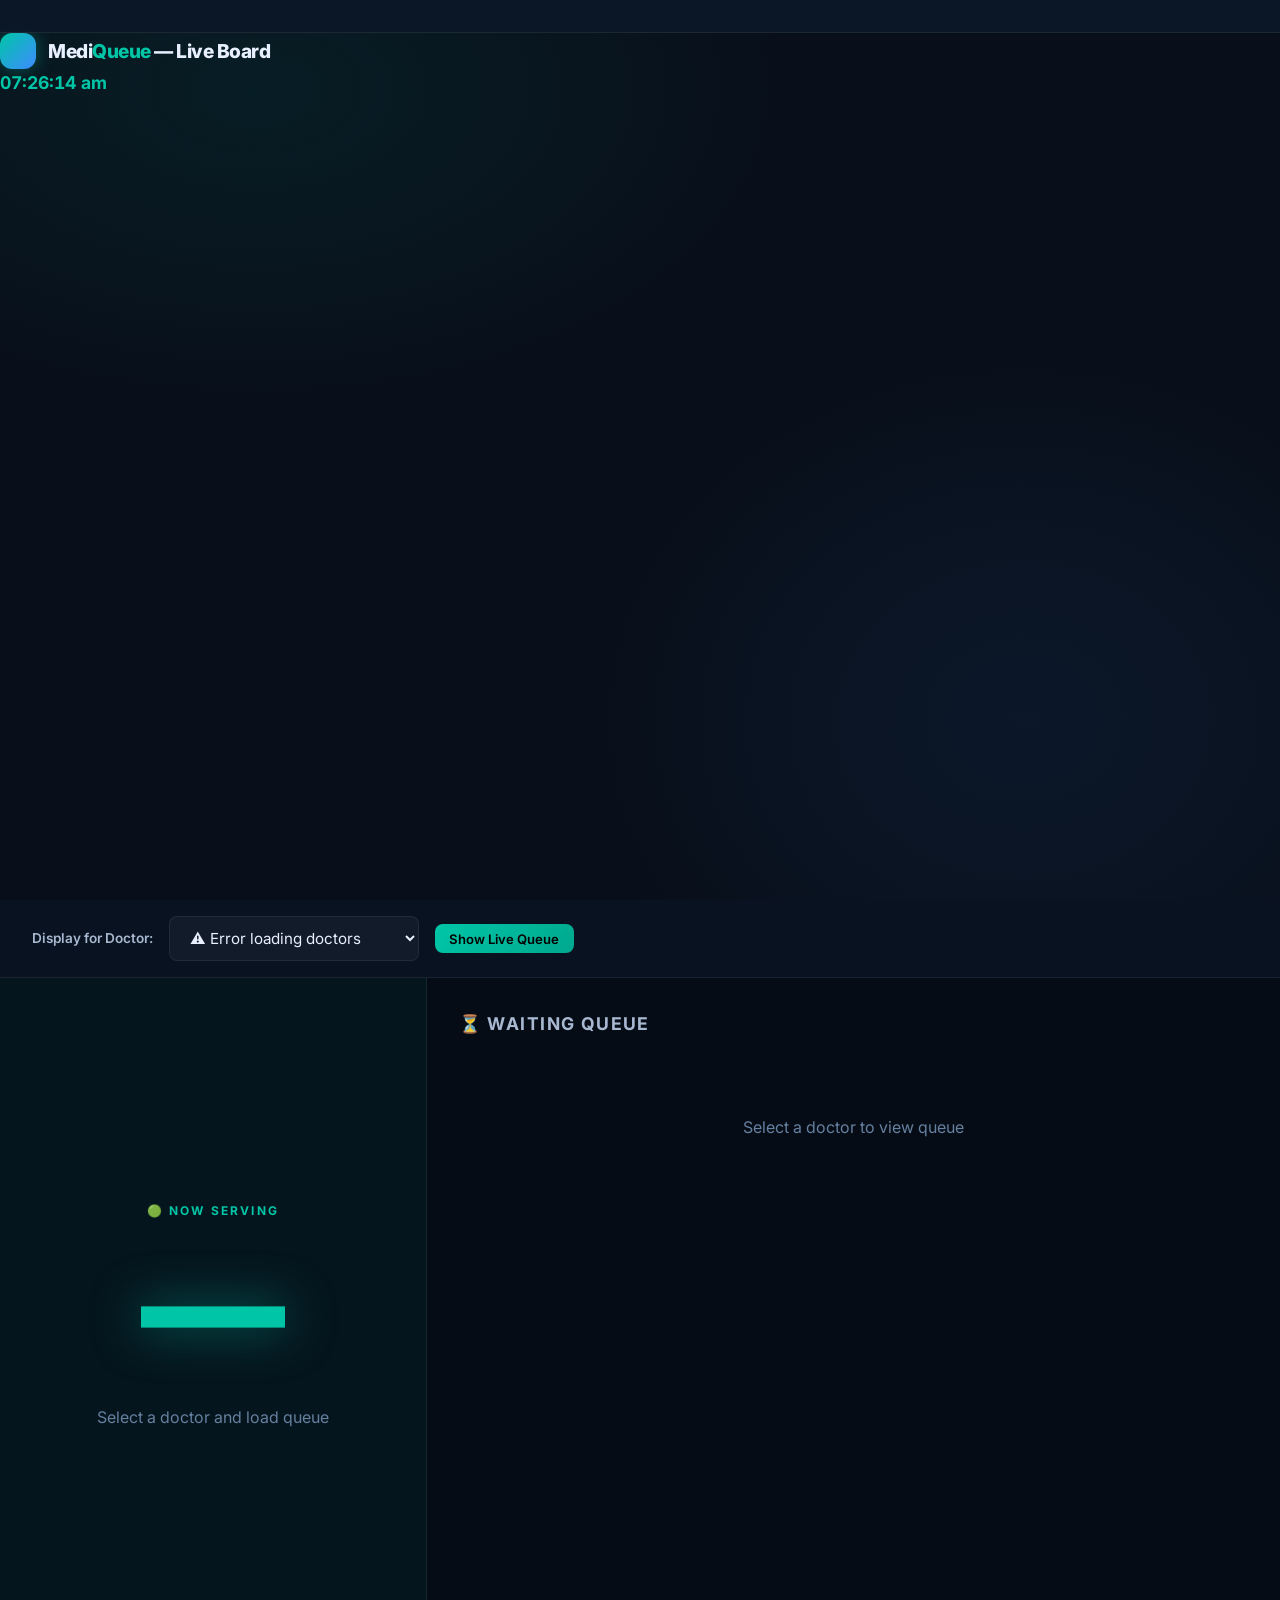
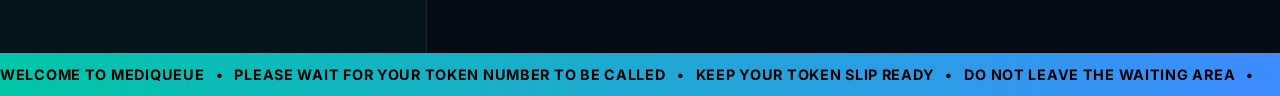
==== frontend/display.html @ 3bbd39fb "Initialize repository with PostgreSQL and Vercel/Render configurations" ====
<!DOCTYPE html>
<html lang="en">

<head>
  <meta charset="UTF-8">
  <meta name="viewport" content="width=device-width, initial-scale=1.0">
  <title>MediQueue — Live Queue Display</title>
  <meta name="description" content="MediQueue public token display board — live queue information.">
  <link rel="stylesheet" href="style.css?v=3">
  <style>
    /* ── Display Board layout ── */
    body {
      background: #050c16;
      overflow-x: hidden;
    }

    .display-wrap {
      min-height: 100vh;
      display: flex;
      flex-direction: column;
    }

    /* Top bar */
    .top-bar {
      display: flex;
      align-items: center;
      justify-content: space-between;
      padding: 1rem 2rem;
      background: rgba(13, 24, 41, .9);
      border-bottom: 1px solid var(--clr-border);
      -webkit-backdrop-filter: blur(12px);
      backdrop-filter: blur(12px);
      position: sticky;
      top: 0;
      z-index: 10;
    }

    .top-bar-right {
      display: flex;
      align-items: center;
      gap: 1.25rem;
    }

    .clock {
      font-size: 1.1rem;
      font-weight: 700;
      font-variant-numeric: tabular-nums;
      color: var(--clr-primary);
    }

    /* Doctor selector */
    .doc-selector-row {
      display: flex;
      align-items: center;
      gap: 1rem;
      padding: 1rem 2rem;
      background: rgba(13, 24, 41, .6);
      border-bottom: 1px solid var(--clr-border);
    }

    .doc-selector-row label {
      font-size: .85rem;
      color: var(--txt-200);
      font-weight: 600;
      white-space: nowrap;
    }

    #doc-select {
      max-width: 250px;
    }

    /* Content grid */
    .display-content {
      flex: 1;
      display: grid;
      grid-template-columns: 1fr 2fr;
      gap: 0;
    }

    /* Left: Now Serving */
    .panel-serving {
      background: rgba(0, 198, 167, .05);
      border-right: 1px solid var(--clr-border);
      display: flex;
      flex-direction: column;
      align-items: center;
      justify-content: center;
      padding: 2.5rem 1.5rem;
      min-height: 75vh;
      text-align: center;
      position: relative;
      overflow: hidden;
    }

    /* Subtle pulse behind the token */
    .serving-glow {
      position: absolute;
      width: 300px;
      height: 300px;
      background: radial-gradient(circle, rgba(0, 198, 167, 0.15) 0%, transparent 70%);
      border-radius: 50%;
      top: 50%;
      left: 50%;
      transform: translate(-50%, -50%);
      pointer-events: none;
      opacity: 0;
      transition: opacity 0.5s;
    }

    .panel-serving.has-patient .serving-glow {
      opacity: 1;
      animation: slowPulse 4s infinite alternate;
    }

    @keyframes slowPulse {
      0% {
        transform: translate(-50%, -50%) scale(1);
        opacity: 0.1;
      }

      100% {
        transform: translate(-50%, -50%) scale(1.3);
        opacity: 0.25;
      }
    }

    .ns-label {
      font-size: .75rem;
      font-weight: 700;
      text-transform: uppercase;
      letter-spacing: .18em;
      color: var(--clr-primary);
      margin-bottom: .75rem;
      z-index: 1;
    }

    .ns-token {
      font-size: clamp(5rem, 12vw, 9rem);
      font-weight: 900;
      line-height: 1;
      color: var(--clr-primary);
      filter: drop-shadow(0 0 24px rgba(0, 198, 167, .5));
      animation: none;
      z-index: 1;
    }

    .ns-token.active {
      animation: tokenPop .6s cubic-bezier(.175, .885, .32, 1.275) forwards;
    }

    .ns-name {
      font-size: 1.3rem;
      font-weight: 600;
      color: var(--txt-100);
      margin-top: .75rem;
      z-index: 1;
    }

    .ns-empty {
      color: var(--txt-300);
      font-size: 1rem;
      margin-top: 1rem;
      z-index: 1;
    }

    @keyframes tokenPop {
      0% {
        transform: scale(.5) translateY(20px);
        opacity: 0;
        filter: drop-shadow(0 0 0px rgba(0, 198, 167, 0));
      }

      50% {
        transform: scale(1.1) translateY(-10px);
        opacity: 1;
        filter: drop-shadow(0 0 40px rgba(0, 198, 167, .8));
      }

      100% {
        transform: scale(1) translateY(0);
        opacity: 1;
        filter: drop-shadow(0 0 24px rgba(0, 198, 167, .5));
      }
    }

    /* Right: Queue list */
    .panel-queue {
      padding: 2rem 2rem;
      overflow-y: auto;
      position: relative;
    }

    .panel-queue h2 {
      font-size: 1.1rem;
      font-weight: 700;
      margin-bottom: 1rem;
      color: var(--txt-200);
      text-transform: uppercase;
      letter-spacing: .08em;
    }

    .queue-row {
      display: flex;
      align-items: center;
      padding: .9rem 1.1rem;
      margin-bottom: .55rem;
      background: var(--clr-glass);
      border: 1px solid var(--clr-border);
      border-radius: var(--radius-md);
      gap: 1rem;
      -webkit-backdrop-filter: blur(10px);
      backdrop-filter: blur(10px);
      transition: all .3s cubic-bezier(.25, .8, .25, 1);
      animation: slideInRight .4s ease-out both;
    }

    @keyframes slideInRight {
      0% {
        transform: translateX(30px);
        opacity: 0;
      }

      100% {
        transform: translateX(0);
        opacity: 1;
      }
    }

    /* Highlight the next person in line */
    .queue-row.next-up {
      border-color: rgba(61, 139, 255, 0.4);
      background: rgba(61, 139, 255, 0.08);
      transform: scale(1.02);
      box-shadow: 0 4px 20px rgba(0, 0, 0, 0.2);
    }

    .queue-row.next-up .qr-token {
      color: #3d8bff;
    }

    .qr-pos {
      font-size: .8rem;
      font-weight: 700;
      color: var(--txt-300);
      min-width: 28px;
      text-align: center;
      background: rgba(255, 255, 255, 0.05);
      border-radius: 50%;
      width: 28px;
      height: 28px;
      display: grid;
      place-items: center;
    }

    .queue-row.next-up .qr-pos {
      background: rgba(61, 139, 255, 0.2);
      color: #3d8bff;
    }

    .qr-token {
      font-size: 1.5rem;
      font-weight: 900;
      color: var(--txt-100);
      min-width: 64px;
    }

    .qr-name {
      flex: 1;
      font-size: .95rem;
      font-weight: 500;
    }

    .qr-wait {
      font-size: .82rem;
      color: var(--txt-300);
      text-align: right;
    }

    /* Ticker */
    .ticker-bar {
      overflow: hidden;
      white-space: nowrap;
      padding: .6rem 0;
      background: linear-gradient(90deg, var(--clr-primary), var(--clr-accent));
      font-size: .9rem;
      font-weight: 700;
      color: #000;
      text-transform: uppercase;
      letter-spacing: .05em;
    }

    .ticker-inner {
      display: inline-block;
      animation: ticker 30s linear infinite;
    }

    .ticker-inner:hover {
      animation-play-state: paused;
    }

    @keyframes ticker {
      0% {
        transform: translateX(100vw);
      }

      100% {
        transform: translateX(-100%);
      }
    }

    /* Refresh indicator */
    .refresh-badge {
      display: flex;
      align-items: center;
      gap: .5rem;
      font-size: .78rem;
      color: var(--txt-300);
      background: rgba(255, 255, 255, 0.05);
      padding: 0.3rem 0.8rem;
      border-radius: 100px;
    }

    .refresh-countdown {
      font-variant-numeric: tabular-nums;
      color: var(--clr-primary);
      font-weight: 700;
      width: 14px;
      text-align: center;
      display: inline-block;
    }

    .refresh-bar-container {
      width: 100%;
      height: 3px;
      background: rgba(255, 255, 255, 0.05);
      position: absolute;
      bottom: 0;
      left: 0;
    }

    .refresh-bar-progress {
      height: 100%;
      background: var(--clr-primary);
      width: 0%;
      transition: width 1s linear;
    }

    @media (max-width: 700px) {
      .display-content {
        grid-template-columns: 1fr;
      }

      .panel-serving {
        min-height: 40vh;
      }
    }
  </style>
  <link rel="manifest" href="manifest.json">
</head>

<body>
  <div class="bg-mesh"></div>
  <div id="toast-container"></div>

  <div class="display-wrap">

    <!-- Top Bar -->
    <div class="top-bar">
      
      </div>
      <div class="brand" style="font-size:1.2rem;">
        <div class="brand-icon" style="width:36px;height:36px;font-size:1rem;"></div>
        <span>Medi<span class="hl">Queue</span> — Live Board</span>
      </div>
      <div class="top-bar-right">
        
        <div class="clock" id="clock">—</div>
      </div>
    </div>

    <!-- Doctor Selector -->
    <div class="doc-selector-row">
      <label for="doc-select">Display for Doctor:</label>
      <select id="doc-select" class="form-select">
        <option value="">⏳ Loading doctors…</option>
      </select>
      <button class="btn btn-primary btn-sm" id="load-queue-btn">Show Live Queue</button>
      <span class="pill" id="doc-label"
        style="display:none;background:rgba(61,139,255,.15);color:#3d8bff;border:1px solid rgba(61,139,255,.3);"></span>
    </div>

    <!-- Main Content -->
    <div class="display-content">

      <!-- Left: Now Serving -->
      <div class="panel-serving" id="panel-serving">
        <div class="serving-glow"></div>
        <div class="ns-label">🟢 Now Serving</div>
        <div class="ns-token" id="ns-token">—</div>
        <div class="ns-name" id="ns-name"></div>
        <div class="ns-empty" id="ns-empty">Select a doctor and load queue</div>
      </div>

      <!-- Right: Queue -->
      <div class="panel-queue">
        <h2>⏳ Waiting Queue</h2>
        <div id="queue-list">
          <div class="empty-state">
            <div class="empty-icon"></div>
            <div>Select a doctor to view queue</div>
          </div>
        </div>
      </div>
    </div>

    <!-- Ticker -->
    <div class="ticker-bar">
      <div class="ticker-inner" id="ticker-text">
        Welcome to MediQueue &nbsp;&nbsp;•&nbsp;&nbsp; Please wait for your token number to be called
        &nbsp;&nbsp;•&nbsp;&nbsp; Keep your token slip ready &nbsp;&nbsp;•&nbsp;&nbsp; Do not leave the waiting area
        &nbsp;&nbsp;•&nbsp;&nbsp;
      </div>
    </div>
  </div>

  <script src="script.js?v=3"></script>
  <script>
    let doctorId = null;
    const REFRESH_INTERVAL = 15;
    let countdownVal = REFRESH_INTERVAL;
    let prevServingToken = null;
    // Audio for when token changes
    const chimeSound = new Audio('https://assets.mixkit.co/active_storage/sfx/2869/2869-preview.mp3'); /* Using a free chime sound */
    chimeSound.volume = 0.5;

    /* ── Load Doctors Dropdown ─────────────────────────────── */
    async function loadDoctorsDropdown() {
      const sel = document.getElementById('doc-select');
      try {
        const doctors = await api('/doctors');
        if (!doctors.length) {
          sel.innerHTML = '<option value="">No doctors available</option>';
          return;
        }
        sel.innerHTML = '<option value="">— Select a Doctor —</option>' +
          doctors.map(d => `<option value="${d.id}">Dr. ${d.name} — ${d.department}</option>`).join('');
      } catch (_) {
        sel.innerHTML = '<option value="">⚠️ Error loading doctors</option>';
      }
    }

    /* ── Clock ────────────────────────────────────────────── */
    function updateClock() {
      const now = new Date();
      document.getElementById('clock').textContent =
        now.toLocaleTimeString('en-IN', { hour: '2-digit', minute: '2-digit', second: '2-digit' });
    }
    setInterval(updateClock, 1000);
    updateClock();

    /* ── Countdown & Progress Bar ─────────────────────────── */
    function startCountdown() {
      countdownVal = REFRESH_INTERVAL;
      updateProgressUI();

      
      window._cdInterval = setInterval(() => {
        countdownVal--;
        updateProgressUI();

        if (countdownVal <= 0) {
          refresh();
          countdownVal = REFRESH_INTERVAL;
        }
      }, 1000);
    }

    function updateProgressUI() {
      document.getElementById('countdown').textContent = countdownVal;
      // Calculate progress (0 to 100%)
      const pct = ((REFRESH_INTERVAL - countdownVal) / REFRESH_INTERVAL) * 100;
      document.getElementById('refresh-progress').style.width = `${pct}%`;
    }

    /* ── Load Button ─────────────────────────────────────── */
    document.getElementById('load-queue-btn').addEventListener('click', () => {
      const sel = document.getElementById('doc-select');
      const id = parseInt(sel.value);

      if (!id) { showToast('Please select a doctor first.', 'warn'); return; }

      doctorId = id;

      // Play sound once on user interaction to enable audio context for later
      chimeSound.play().catch(e => console.log('Audio autoplay prevented on first click.'));

      const pill = document.getElementById('doc-label');
      const text = sel.options[sel.selectedIndex].text;
      pill.textContent = text;
      pill.style.display = 'inline-flex';

      // Hide the select to make board cleaner
      sel.style.display = 'none';
      document.querySelector('label[for="doc-select"]').style.display = 'none';
      document.getElementById('load-queue-btn').textContent = 'Change Doctor';
      document.getElementById('load-queue-btn').onclick = function () {
        // Toggle back
        sel.style.display = '';
        document.querySelector('label[for="doc-select"]').style.display = '';
        this.textContent = 'Apply';
        this.onclick = null; // Reverts to original listener
        setTimeout(() => location.reload(), 200); // Easiest way to reset state
      };

      refresh();
      startCountdown();
    });

    /* ── Render Serving ──────────────────────────────────── */
    function renderServing(data) {
      const panel = document.getElementById('panel-serving');
      const tokenEl = document.getElementById('ns-token');
      const nameEl = document.getElementById('ns-name');
      const emptyEl = document.getElementById('ns-empty');

      if (!data || !data.token_number || data.message === 'No patient currently serving') {
        tokenEl.textContent = '—';
        nameEl.textContent = '';
        emptyEl.textContent = 'No patient currently being served';
        panel.classList.remove('has-patient');
        prevServingToken = null;
        return;
      }

      emptyEl.textContent = '';
      panel.classList.add('has-patient');

      const token = '#' + data.token_number;

      if (token !== prevServingToken) {
        // New token! Animation and Sound time
        tokenEl.classList.remove('active');

        // Play chime if not the first load (to avoid blasting sound on page load)
        if (prevServingToken !== null) {
          chimeSound.play().catch(e => console.log('Audio play prevented by browser policy'));
        }

        // Force DOM reflow to restart animation
        void tokenEl.offsetWidth;

        tokenEl.classList.add('active');
        prevServingToken = token;
      }

      tokenEl.textContent = token;
      nameEl.textContent = data.name || '';
    }

    /* ── Render Queue ─────────────────────────────────────── */
    function renderQueue(queue) {
      const list = document.getElementById('queue-list');
      if (!queue || !queue.length) {
        list.innerHTML = `<div class="empty-state" style="animation: fadeUp .5s ease"><div class="empty-icon">🎉</div><div>Queue is empty — all caught up!</div></div>`;

        // Update ticker
        document.getElementById('ticker-text').textContent =
          '🏥 MediQueue   •   Queue is currently empty — all patients have been attended   •   Thank you for your patience   •   ';
        return;
      }

      list.innerHTML = queue.map((p, i) => {
        // Highlight the next person in line
        const isNext = i === 0;
        const rowClass = isNext ? 'queue-row next-up' : 'queue-row';
        const waitLabel = isNext ? 'Next up' : fmtWait(p.estimated_waiting_time_minutes);

        return `
      <div class="${rowClass}" style="animation-delay:${i * 0.08}s">
        <div class="qr-pos">${p.queue_position}</div>
        <div class="qr-token">#${p.token_number}</div>
        <div class="qr-name">${p.name}</div>
        <div style="display:flex;flex-direction:column;align-items:flex-end;gap:.35rem;">
          ${priorityBadge(p.priority)}
          <div class="qr-wait">${waitLabel}</div>
        </div>
      </div>
    `}).join('');

      // Update ticker with actual upcoming tokens
      const tickerNames = queue.slice(0, 5).map(p => `Token #${p.token_number} (${p.name})`).join('  •  ');
      document.getElementById('ticker-text').innerHTML =
        `🏥 UPCOMING TOKENS &nbsp;&nbsp;•&nbsp;&nbsp; ${tickerNames} &nbsp;&nbsp;•&nbsp;&nbsp; Please keep your token slip ready &nbsp;&nbsp;•&nbsp;&nbsp;`;
    }

    /* ── Refresh ──────────────────────────────────────────── */
    async function refresh() {
      if (!doctorId) return;
      try {
        const [queue, serving] = await Promise.all([
          api(`/queue/${doctorId}`).catch(() => []),
          api(`/currentServing/${doctorId}`).catch(() => null)
        ]);
        renderServing(serving);
        renderQueue(queue);

        // Reset progress visual
        document.getElementById('refresh-progress').style.transition = 'none';
        document.getElementById('refresh-progress').style.width = '0%';
        void document.getElementById('refresh-progress').offsetWidth; // force reflow
        document.getElementById('refresh-progress').style.transition = 'width 1s linear';

      } catch (err) {
        console.error("Display refresh error:", err);
      }
    }

    // Load doctors on startup
    loadDoctorsDropdown();
  </script>

  <script>
    if ('serviceWorker' in navigator) {
      window.addEventListener('load', () => {
        navigator.serviceWorker.register('sw.js').then(reg => {
          console.log('SW registered!', reg.scope);
        }).catch(err => {
          console.log('SW registration failed: ', err);
        });
      });
    }
  </script>
</body>

</html>
---- frontend/style.css ----
/* ============================================================
   MediQueue — Premium Design System
   Dark medical theme with glassmorphism & micro-animations
   ============================================================ */

@import url('https://fonts.googleapis.com/css2?family=Inter:wght@300;400;500;600;700;800&display=swap');

/* ─── CSS Custom Properties ─────────────────────────────── */
:root {
    /* Brand Palette */
    --clr-bg: #080f1a;
    --clr-surface: #0d1829;
    --clr-surface-2: #111f33;
    --clr-glass: rgba(13, 24, 41, 0.72);
    --clr-border: rgba(255, 255, 255, 0.07);

    --clr-primary: #00c6a7;
    --clr-primary-dim: rgba(0, 198, 167, 0.12);
    --clr-accent: #3d8bff;
    --clr-accent-dim: rgba(61, 139, 255, 0.12);

    --clr-danger: #ff5677;
    --clr-danger-dim: rgba(255, 86, 119, 0.12);
    --clr-warn: #ffb731;
    --clr-warn-dim: rgba(255, 183, 49, 0.12);
    --clr-success: #22d3a6;
    --clr-success-dim: rgba(34, 211, 166, 0.12);

    /* Text */
    --txt-100: #e8f0ff;
    --txt-200: #a8b8d0;
    --txt-300: #6680a0;

    /* Shadows & Glow */
    --shadow-card: 0 4px 32px rgba(0, 0, 0, 0.5);
    --glow-primary: 0 0 18px rgba(0, 198, 167, 0.4);
    --glow-accent: 0 0 18px rgba(61, 139, 255, 0.4);
    --glow-danger: 0 0 18px rgba(255, 86, 119, 0.4);

    /* Spacing */
    --radius-sm: 8px;
    --radius-md: 14px;
    --radius-lg: 20px;
    --radius-xl: 28px;
}

/* ─── Reset & Base ───────────────────────────────────────── */
*,
*::before,
*::after {
    box-sizing: border-box;
    margin: 0;
    padding: 0;
}

html {
    scroll-behavior: smooth;
}

body {
    font-family: 'Inter', system-ui, sans-serif;
    background: var(--clr-bg);
    color: var(--txt-100);
    min-height: 100vh;
    line-height: 1.6;
    -webkit-font-smoothing: antialiased;
}

/* ─── Scrollbar ──────────────────────────────────────────── */
::-webkit-scrollbar {
    width: 6px;
}

::-webkit-scrollbar-track {
    background: var(--clr-surface);
}

::-webkit-scrollbar-thumb {
    background: var(--clr-primary);
    border-radius: 3px;
}

/* ─── Background Mesh ────────────────────────────────────── */
.bg-mesh {
    position: fixed;
    inset: 0;
    z-index: -1;
    background:
        radial-gradient(ellipse 60% 50% at 20% 10%, rgba(0, 198, 167, .08) 0%, transparent 70%),
        radial-gradient(ellipse 50% 60% at 80% 80%, rgba(61, 139, 255, .07) 0%, transparent 70%),
        var(--clr-bg);
}

/* ─── Layout ──────────────────────────────────────────────── */
.page-wrap {
    min-height: 100vh;
    display: flex;
    flex-direction: column;
}

.center-box {
    min-height: 100vh;
    display: grid;
    place-items: center;
    padding: 1.5rem;
}

/* ─── Glass Card ─────────────────────────────────────────── */
.card {
    background: var(--clr-glass);
    border: 1px solid var(--clr-border);
    border-radius: var(--radius-lg);
    -webkit-backdrop-filter: blur(20px);
    backdrop-filter: blur(20px);
    box-shadow: var(--shadow-card);
    padding: 2rem;
}

.card-sm {
    padding: 1.25rem 1.5rem;
    border-radius: var(--radius-md);
}

.card-xl {
    padding: 2.5rem 3rem;
}

/* ─── Logo / Brand ───────────────────────────────────────── */
.brand {
    display: flex;
    align-items: center;
    gap: .75rem;
    font-size: 1.5rem;
    font-weight: 800;
    letter-spacing: -.5px;
    color: var(--txt-100);
}

.brand-icon {
    width: 44px;
    height: 44px;
    border-radius: 12px;
    background: linear-gradient(135deg, var(--clr-primary), var(--clr-accent));
    display: grid;
    place-items: center;
    font-size: 1.2rem;
    box-shadow: var(--glow-primary);
    flex-shrink: 0;
}

.brand span.hl {
    color: var(--clr-primary);
}

/* ─── Typography ─────────────────────────────────────────── */
h1 {
    font-size: clamp(1.5rem, 3vw, 2rem);
    font-weight: 800;
}

h2 {
    font-size: 1.4rem;
    font-weight: 700;
}

h3 {
    font-size: 1.1rem;
    font-weight: 600;
}

.sub {
    color: var(--txt-200);
    font-size: .9rem;
}

.text-primary {
    color: var(--clr-primary);
}

.text-accent {
    color: var(--clr-accent);
}

.text-danger {
    color: var(--clr-danger);
}

.text-warn {
    color: var(--clr-warn);
}

.text-success {
    color: var(--clr-success);
}

/* ─── Buttons ─────────────────────────────────────────────── */
.btn {
    display: inline-flex;
    align-items: center;
    justify-content: center;
    gap: .5rem;
    padding: .65rem 1.4rem;
    border: none;
    border-radius: var(--radius-sm);
    font-family: inherit;
    font-size: .9rem;
    font-weight: 600;
    cursor: pointer;
    transition: all .18s ease;
    white-space: nowrap;
    text-decoration: none;
}

.btn:active {
    transform: scale(.97);
}

.btn:disabled {
    opacity: .45;
    cursor: not-allowed;
    transform: none !important;
}

.btn-primary {
    background: linear-gradient(135deg, var(--clr-primary), #00a88e);
    color: #000;
    box-shadow: 0 0 0 0 rgba(0, 198, 167, 0);
}

.btn-primary:hover {
    box-shadow: var(--glow-primary);
    transform: translateY(-1px);
}

.btn-accent {
    background: linear-gradient(135deg, var(--clr-accent), #2a6fd6);
    color: #fff;
    box-shadow: 0 0 0 0 rgba(61, 139, 255, 0);
}

.btn-accent:hover {
    box-shadow: var(--glow-accent);
    transform: translateY(-1px);
}

.btn-danger {
    background: linear-gradient(135deg, var(--clr-danger), #e03355);
    color: #fff;
}

.btn-danger:hover {
    box-shadow: var(--glow-danger);
    transform: translateY(-1px);
}

.btn-warn {
    background: linear-gradient(135deg, var(--clr-warn), #e6963a);
    color: #000;
}

.btn-warn:hover {
    transform: translateY(-1px);
}

.btn-ghost {
    background: transparent;
    border: 1px solid var(--clr-border);
    color: var(--txt-200);
}

.btn-ghost:hover {
    border-color: var(--clr-primary);
    color: var(--clr-primary);
}

.btn-sm {
    padding: .4rem .9rem;
    font-size: .82rem;
}

.btn-lg {
    padding: .85rem 2rem;
    font-size: 1rem;
}

.btn-full {
    width: 100%;
}

/* ─── Form Elements ──────────────────────────────────────── */
.form-group {
    display: flex;
    flex-direction: column;
    gap: .4rem;
}

.form-label {
    font-size: .82rem;
    font-weight: 600;
    color: var(--txt-200);
    letter-spacing: .03em;
    text-transform: uppercase;
}

.form-input,
.form-select,
.form-textarea {
    background: rgba(255, 255, 255, 0.04);
    border: 1px solid var(--clr-border);
    border-radius: var(--radius-sm);
    padding: .7rem 1rem;
    color: var(--txt-100);
    font-family: inherit;
    font-size: .95rem;
    transition: border-color .15s, box-shadow .15s;
    width: 100%;
}

.form-input::placeholder,
.form-textarea::placeholder {
    color: var(--txt-300);
}

.form-input:focus,
.form-select:focus,
.form-textarea:focus {
    outline: none;
    border-color: var(--clr-primary);
    box-shadow: 0 0 0 3px rgba(0, 198, 167, .15);
}

.form-select {
    cursor: pointer;
    appearance: auto;
}

.form-select option {
    background: var(--clr-surface-2);
}

.form-textarea {
    resize: vertical;
    min-height: 80px;
}

.form-grid-2 {
    display: grid;
    grid-template-columns: 1fr 1fr;
    gap: 1rem;
}

.form-grid-3 {
    display: grid;
    grid-template-columns: 1fr 1fr 1fr;
    gap: 1rem;
}

/* Toggle switch */
.toggle-row {
    display: flex;
    align-items: center;
    gap: .75rem;
}

.toggle-label {
    font-size: .9rem;
    font-weight: 500;
    color: var(--txt-200);
    cursor: pointer;
}

.toggle {
    position: relative;
    width: 44px;
    height: 24px;
}

.toggle input {
    opacity: 0;
    width: 0;
    height: 0;
}

.toggle-slider {
    position: absolute;
    inset: 0;
    background: rgba(255, 255, 255, .1);
    border-radius: 24px;
    cursor: pointer;
    transition: .2s;
}

.toggle-slider::before {
    content: '';
    position: absolute;
    width: 18px;
    height: 18px;
    left: 3px;
    bottom: 3px;
    background: var(--txt-300);
    border-radius: 50%;
    transition: .2s;
}

.toggle input:checked+.toggle-slider {
    background: var(--clr-danger);
}

.toggle input:checked+.toggle-slider::before {
    transform: translateX(20px);
    background: #fff;
}

/* ─── Stat Cards ─────────────────────────────────────────── */
.stats-grid {
    display: grid;
    grid-template-columns: repeat(auto-fit, minmax(160px, 1fr));
    gap: 1rem;
}

.stat-card {
    background: var(--clr-glass);
    border: 1px solid var(--clr-border);
    border-radius: var(--radius-md);
    padding: 1.25rem 1.5rem;
    display: flex;
    flex-direction: column;
    gap: .3rem;
    position: relative;
    overflow: hidden;
    -webkit-backdrop-filter: blur(16px);
    backdrop-filter: blur(16px);
    transition: transform .2s, box-shadow .2s;
}

.stat-card:hover {
    transform: translateY(-3px);
    box-shadow: var(--shadow-card);
}

.stat-card::before {
    content: '';
    position: absolute;
    top: 0;
    left: 0;
    right: 0;
    height: 3px;
}

.stat-card.c-primary::before {
    background: var(--clr-primary);
}

.stat-card.c-accent::before {
    background: var(--clr-accent);
}

.stat-card.c-danger::before {
    background: var(--clr-danger);
}

.stat-card.c-warn::before {
    background: var(--clr-warn);
}

.stat-card.c-success::before {
    background: var(--clr-success);
}

.stat-icon {
    font-size: 1.4rem;
    margin-bottom: .2rem;
}

.stat-value {
    font-size: 2rem;
    font-weight: 800;
    line-height: 1;
    letter-spacing: -.5px;
}

.stat-label {
    font-size: .78rem;
    color: var(--txt-200);
    font-weight: 500;
    text-transform: uppercase;
    letter-spacing: .05em;
}

/* ─── Table ──────────────────────────────────────────────── */
.tbl-wrap {
    overflow-x: auto;
    border-radius: var(--radius-md);
    border: 1px solid var(--clr-border);
}

table {
    width: 100%;
    border-collapse: collapse;
}

thead tr {
    background: rgba(255, 255, 255, .03);
}

th {
    text-align: left;
    padding: .85rem 1rem;
    font-size: .78rem;
    font-weight: 600;
    color: var(--txt-300);
    text-transform: uppercase;
    letter-spacing: .06em;
    border-bottom: 1px solid var(--clr-border);
}

td {
    padding: .9rem 1rem;
    font-size: .9rem;
    border-bottom: 1px solid rgba(255, 255, 255, .03);
}

tbody tr:last-child td {
    border-bottom: none;
}

tbody tr {
    transition: background .15s;
}

tbody tr:hover {
    background: rgba(255, 255, 255, .025);
}

/* ─── Badges ─────────────────────────────────────────────── */
.badge {
    display: inline-block;
    padding: .2rem .65rem;
    border-radius: 100px;
    font-size: .75rem;
    font-weight: 700;
    text-transform: uppercase;
    letter-spacing: .04em;
}

.badge-primary {
    background: var(--clr-primary-dim);
    color: var(--clr-primary);
}

.badge-accent {
    background: var(--clr-accent-dim);
    color: var(--clr-accent);
}

.badge-danger {
    background: var(--clr-danger-dim);
    color: var(--clr-danger);
}

.badge-warn {
    background: var(--clr-warn-dim);
    color: var(--clr-warn);
}

.badge-success {
    background: var(--clr-success-dim);
    color: var(--clr-success);
}

.badge-muted {
    background: rgba(255, 255, 255, .06);
    color: var(--txt-300);
}

/* ─── Sidebar Layout ─────────────────────────────────────── */
.app-layout {
    display: flex;
    min-height: 100vh;
}

.sidebar {
    width: 240px;
    flex-shrink: 0;
    background: var(--clr-surface);
    border-right: 1px solid var(--clr-border);
    display: flex;
    flex-direction: column;
    gap: 0;
    padding: 1.5rem 0;
    position: sticky;
    top: 0;
    height: 100vh;
    overflow-y: auto;
}

.sidebar-header {
    padding: 0 1.5rem 1.5rem;
    border-bottom: 1px solid var(--clr-border);
    margin-bottom: .5rem;
}

.sidebar-nav {
    flex: 1;
    padding: .5rem 0;
}

.nav-item {
    display: flex;
    align-items: center;
    gap: .75rem;
    padding: .7rem 1.5rem;
    font-size: .9rem;
    font-weight: 500;
    color: var(--txt-300);
    cursor: pointer;
    transition: all .15s;
    border-left: 3px solid transparent;
}

.nav-item:hover {
    color: var(--txt-100);
    background: rgba(255, 255, 255, .04);
}

.nav-item.active {
    color: var(--clr-primary);
    background: var(--clr-primary-dim);
    border-left-color: var(--clr-primary);
}

.nav-icon {
    font-size: 1.05rem;
    width: 20px;
    text-align: center;
}

.sidebar-footer {
    padding: 0 1.5rem 0;
}

.main-content {
    flex: 1;
    padding: 2rem 2.5rem;
    overflow-y: auto;
    background: transparent;
}

/* ─── Page Header ─────────────────────────────────────────── */
.page-header {
    display: flex;
    align-items: center;
    justify-content: space-between;
    margin-bottom: 1.75rem;
    padding-bottom: 1.25rem;
    border-bottom: 1px solid var(--clr-border);
}

.page-title {
    font-size: 1.5rem;
    font-weight: 800;
}

.page-sub {
    font-size: .87rem;
    color: var(--txt-200);
    margin-top: .15rem;
}

/* ─── Section ────────────────────────────────────────────── */
.section {
    display: none;
}

.section.active {
    display: block;
}

/* ─── Token Card (Patient success) ──────────────────────── */
.token-card {
    text-align: center;
    padding: 2.5rem 2rem;
    background: linear-gradient(135deg, rgba(0, 198, 167, .1), rgba(61, 139, 255, .08));
    border: 1px solid rgba(0, 198, 167, .25);
    border-radius: var(--radius-xl);
    animation: fadeUp .4s ease;
}

.token-number {
    font-size: 5rem;
    font-weight: 900;
    line-height: 1;
    background: linear-gradient(135deg, var(--clr-primary), var(--clr-accent));
    -webkit-background-clip: text;
    -webkit-text-fill-color: transparent;
    background-clip: text;
    text-shadow: none;
}

.token-label {
    font-size: .85rem;
    color: var(--txt-200);
    margin-top: .4rem;
    text-transform: uppercase;
    letter-spacing: .08em;
}

/* ─── Now Serving Banner ─────────────────────────────────── */
.serving-banner {
    text-align: center;
    padding: 2rem 1.5rem;
    background: linear-gradient(135deg, rgba(0, 198, 167, .12), rgba(0, 198, 167, .04));
    border: 1px solid rgba(0, 198, 167, .3);
    border-radius: var(--radius-lg);
    animation: pulse-border 2s infinite;
}

.serving-token {
    font-size: 4rem;
    font-weight: 900;
    line-height: 1;
    color: var(--clr-primary);
    text-shadow: var(--glow-primary);
}

.serving-tag {
    font-size: .78rem;
    font-weight: 700;
    text-transform: uppercase;
    letter-spacing: .12em;
    color: var(--clr-primary);
    margin-bottom: .5rem;
    opacity: .8;
}

.serving-name {
    font-size: 1.1rem;
    font-weight: 600;
    color: var(--txt-100);
    margin-top: .5rem;
}

/* ─── Toast Notifications ─────────────────────────────────── */
#toast-container {
    position: fixed;
    top: 1.5rem;
    right: 1.5rem;
    z-index: 99999;
    display: flex;
    flex-direction: column;
    gap: 0.75rem;
    pointer-events: none;
    max-width: 380px;
    width: calc(100vw - 3rem);
}

.toast {
    display: flex;
    align-items: flex-start;
    gap: 1rem;
    padding: 1rem 1.25rem;
    background: rgba(13, 24, 41, 0.95);
    border: 1px solid var(--clr-border);
    border-left: 4px solid var(--clr-primary);
    border-radius: var(--radius-md);
    box-shadow: 0 12px 40px rgba(0, 0, 0, 0.6), 0 2px 10px rgba(0, 0, 0, 0.4);
    font-size: 0.9rem;
    font-weight: 500;
    line-height: 1.5;
    backdrop-filter: blur(16px);
    -webkit-backdrop-filter: blur(16px);
    pointer-events: auto;
    position: relative;
    overflow: hidden;
    transform: translateX(120%);
    opacity: 0;
    animation: toastSlideIn 0.4s cubic-bezier(0.2, 0.8, 0.2, 1) forwards;
}

.toast.toast-exit {
    animation: toastFadeOut 0.4s ease forwards;
}

@keyframes toastSlideIn {
    0% { transform: translateX(120%); opacity: 0; }
    100% { transform: translateX(0); opacity: 1; }
}

@keyframes toastFadeOut {
    0% { transform: translateX(0); opacity: 1; }
    100% { transform: translateX(20px); opacity: 0; }
}

.toast-icon {
    font-size: 1.25rem;
    line-height: 1;
}

.toast-body {
    flex: 1;
    color: var(--txt-100);
}

.toast-title {
    font-weight: 700;
    font-size: 0.95rem;
    margin-bottom: 0.15rem;
    letter-spacing: 0.02em;
}

.toast-close {
    background: transparent;
    border: none;
    color: var(--txt-300);
    font-size: 1.2rem;
    cursor: pointer;
    padding: 0;
    line-height: 1;
    transition: color 0.2s;
}

.toast-close:hover {
    color: var(--txt-100);
}

/* Coloured left bar per type */
.toast.success { border-left-color: var(--clr-success); }
.toast.success .toast-title { color: var(--clr-success); }
.toast.error { border-left-color: var(--clr-danger); }
.toast.error .toast-title { color: var(--clr-danger); }
.toast.warn { border-left-color: var(--clr-warn); }
.toast.warn .toast-title { color: var(--clr-warn); }
.toast.info { border-left-color: var(--clr-accent); }
.toast.info .toast-title { color: var(--clr-accent); }

/* Progress bar */
.toast::after {
    content: '';
    position: absolute;
    bottom: 0;
    left: 0;
    height: 3px;
    background: currentColor;
    opacity: 0.3;
    animation: toastProgress var(--toast-duration, 4000ms) linear forwards;
}

@keyframes toastProgress {
    0% { width: 100%; }
    100% { width: 0%; }
}

/* ─── Loading Spinner ─────────────────────────────────────── */
.spinner {
    width: 22px;
    height: 22px;
    border: 2.5px solid rgba(255, 255, 255, .15);
    border-top-color: var(--clr-primary);
    border-radius: 50%;
    animation: spin .7s linear infinite;
    flex-shrink: 0;
}

.loading-overlay {
    display: none;
    position: fixed;
    inset: 0;
    z-index: 999;
    background: rgba(8, 15, 26, .75);
    -webkit-backdrop-filter: blur(4px);
    backdrop-filter: blur(4px);
    place-items: center;
}

.loading-overlay.show {
    display: grid;
}

/* ─── Empty State ─────────────────────────────────────────── */
.empty-state {
    text-align: center;
    padding: 3rem 2rem;
    color: var(--txt-300);
}

.empty-icon {
    font-size: 2.5rem;
    margin-bottom: .75rem;
    opacity: .5;
    animation: float-empty 3s ease-in-out infinite;
}

@keyframes float-empty {
    0%, 100% { transform: translateY(0); }
    50% { transform: translateY(-8px); }
}

/* ─── Divider ─────────────────────────────────────────────── */
.divider {
    height: 1px;
    background: var(--clr-border);
    margin: 1.5rem 0;
}

/* ─── Tag / Pill ──────────────────────────────────────────── */
.pill {
    display: inline-flex;
    align-items: center;
    gap: .4rem;
    padding: .3rem .8rem;
    background: var(--clr-primary-dim);
    border: 1px solid rgba(0, 198, 167, .2);
    border-radius: 100px;
    font-size: .8rem;
    font-weight: 600;
    color: var(--clr-primary);
}

/* ─── Animations ──────────────────────────────────────────── */
@keyframes spin {
    to {
        transform: rotate(360deg);
    }
}

@keyframes fadeUp {
    from {
        opacity: 0;
        transform: translateY(16px);
    }

    to {
        opacity: 1;
        transform: translateY(0);
    }
}

@keyframes toastIn {
    from {
        opacity: 0;
        transform: translateX(110%) scale(0.92);
    }

    to {
        opacity: 1;
        transform: translateX(0) scale(1);
    }
}

@keyframes toastOut {
    from {
        opacity: 1;
        transform: translateX(0) scale(1);
        max-height: 120px;
        margin-bottom: 0;
    }

    to {
        opacity: 0;
        transform: translateX(110%) scale(0.92);
        max-height: 0;
        margin-bottom: -.55rem;
        padding-top: 0;
        padding-bottom: 0;
    }
}

@keyframes toastProgress {
    from {
        transform: scaleX(1);
    }

    to {
        transform: scaleX(0);
    }
}

@keyframes pulse-border {

    0%,
    100% {
        box-shadow: 0 0 0 0 rgba(0, 198, 167, .3);
    }

    50% {
        box-shadow: 0 0 0 8px rgba(0, 198, 167, 0);
    }
}

@keyframes ticker {
    from {
        transform: translateX(100%);
    }

    to {
        transform: translateX(-100%);
    }
}

.fade-in {
    animation: fadeUp .35s ease both;
}

/* ─── Responsive ──────────────────────────────────────────── */
@media (max-width: 900px) {
    .app-layout {
        flex-direction: column;
    }

    .sidebar {
        width: 100%;
        height: auto;
        position: relative;
        flex-direction: row;
        flex-wrap: wrap;
        padding: 1rem;
    }

    .sidebar-nav {
        display: flex;
        flex-direction: row;
        flex-wrap: wrap;
        padding: 0;
    }

    .nav-item {
        border-left: none;
        border-bottom: 3px solid transparent;
        padding: .5rem .9rem;
        font-size: .82rem;
    }

    .nav-item.active {
        border-bottom-color: var(--clr-primary);
        border-left-color: transparent;
    }

    .main-content {
        padding: 1.25rem 1rem;
    }

    .form-grid-2,
    .form-grid-3 {
        grid-template-columns: 1fr;
    }
}
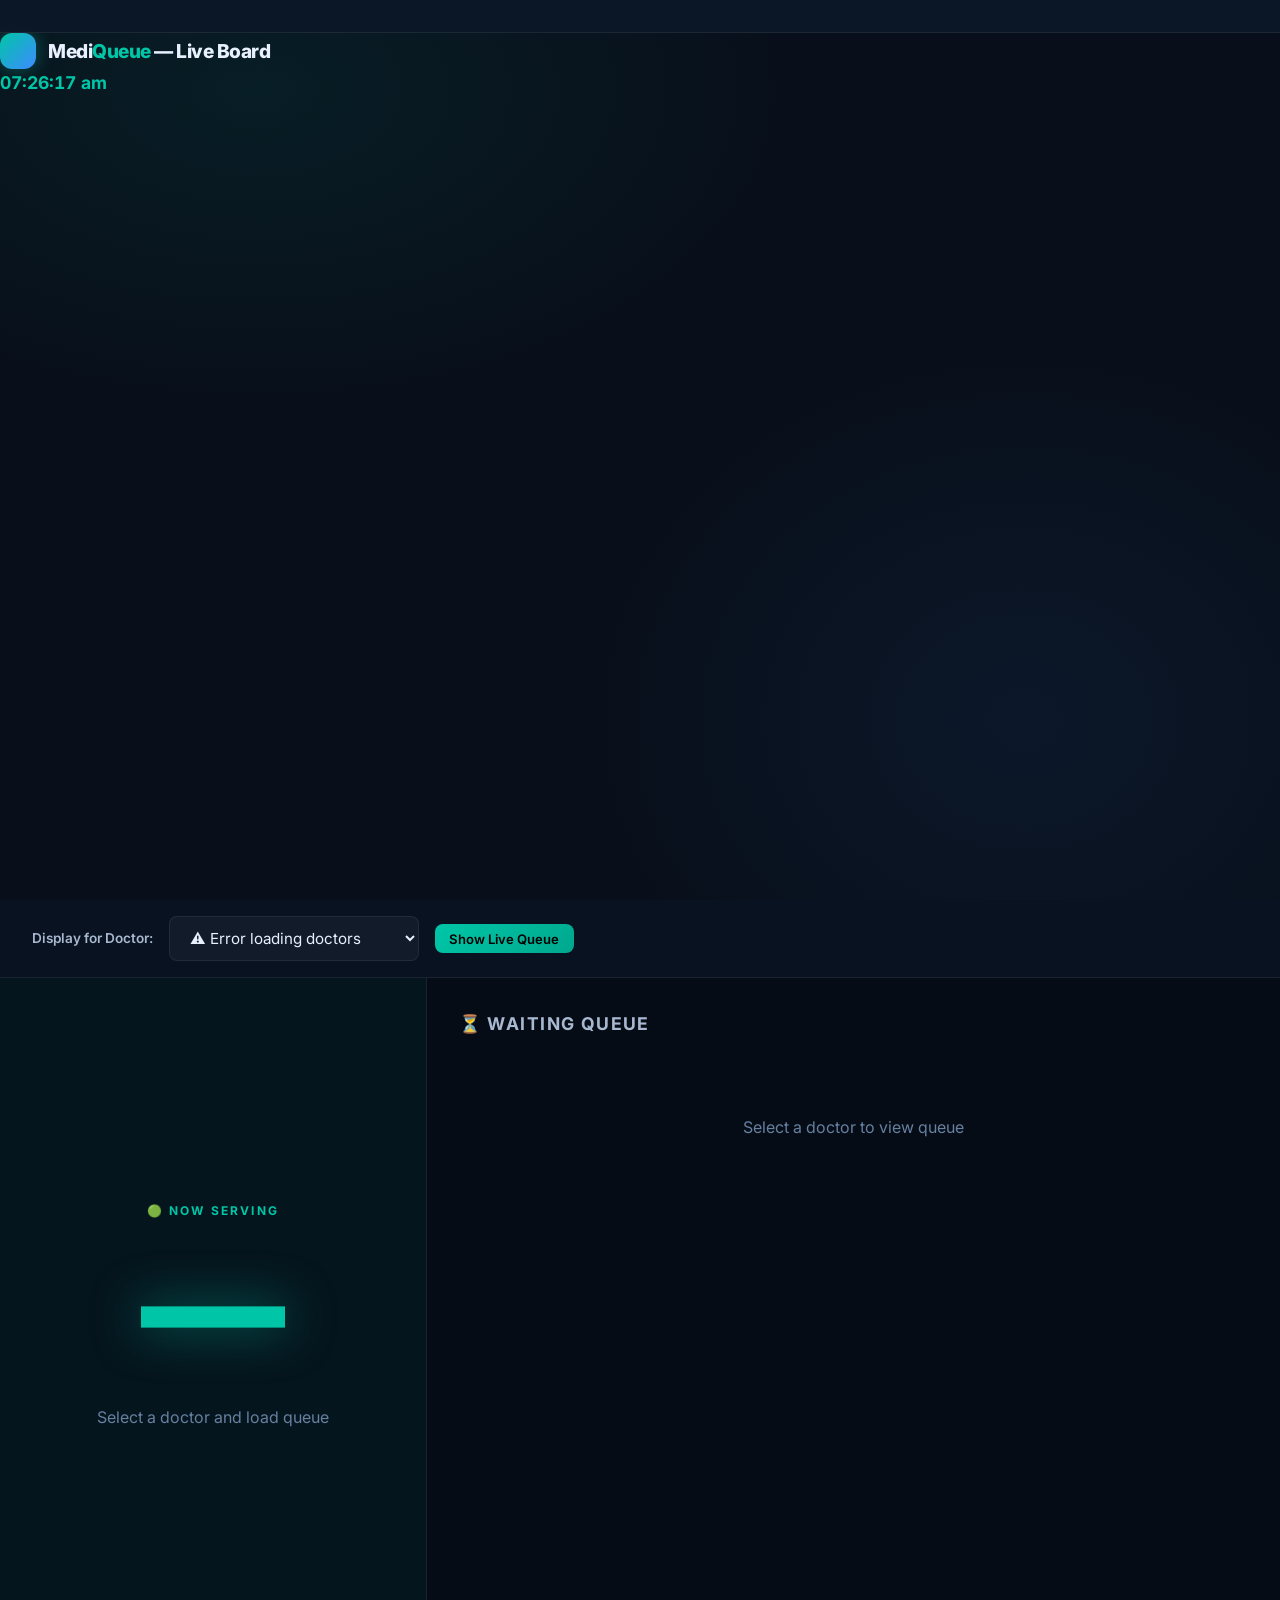
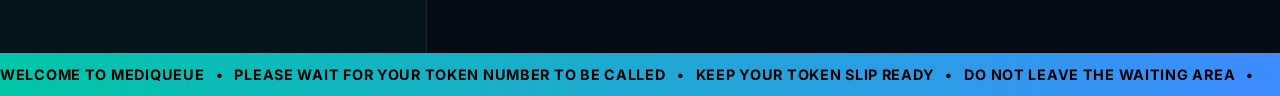
==== commit ffdd815a: "Fix config.js import in HTML files" ====
--- a/frontend/display.html
+++ b/frontend/display.html
@@ -423,7 +423,8 @@
     </div>
   </div>
 
-  <script src="script.js?v=3"></script>
+  <script src="config.js"></script>
+  <script src="script.js?v=4"></script>
   <script>
     let doctorId = null;
     const REFRESH_INTERVAL = 15;
